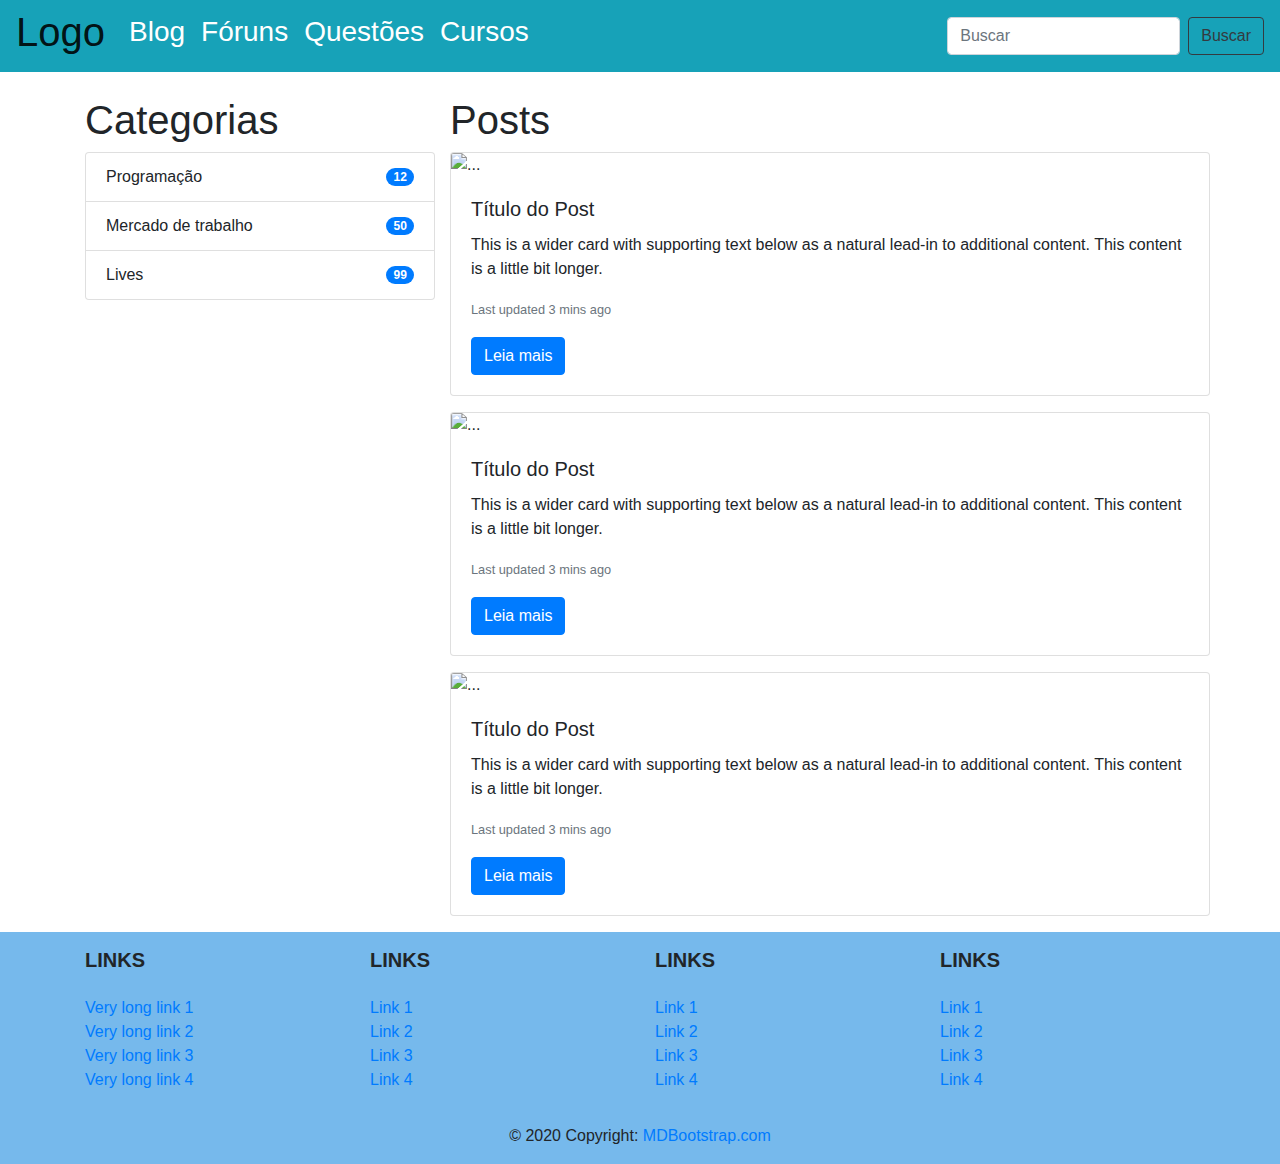
==== blog.html @ 46392983 "initial commit" ====
<!doctype html>
<html lang="pt-br">
  <head>
    <title>Blog</title>
    <!-- Required meta tags -->
    <meta charset="utf-8">
    <meta name="viewport" content="width=device-width, initial-scale=1, shrink-to-fit=no">
    <link rel="stylesheet" href="css/style.css">

    <!-- Bootstrap CSS -->
    <link rel="stylesheet" href="https://stackpath.bootstrapcdn.com/bootstrap/4.3.1/css/bootstrap.min.css" integrity="sha384-ggOyR0iXCbMQv3Xipma34MD+dH/1fQ784/j6cY/iJTQUOhcWr7x9JvoRxT2MZw1T" crossorigin="anonymous">
  </head>
  <body>
      

     <!--Header-->
     
     <nav class="navbar navbar-expand-lg navbar-light bg-info text-white mb-4">
        <a class="navbar-brand" href="index.html"><h1>Logo</h1></a>
        <button class="navbar-toggler" type="button" data-toggle="collapse" data-target="#navbarSupportedContent" aria-controls="navbarSupportedContent" aria-expanded="false" aria-label="Toggle navigation">
          <span class="navbar-toggler-icon"></span>
        </button>
      
        <div class="collapse navbar-collapse" id="navbarSupportedContent" >
          <ul class="navbar-nav mr-auto " >
            <li class="nav-item ">
              <a class="nav-link text-white" href="blog.html"><h3>Blog</h3></a>
            </li>
            <li class="nav-item">
              <a class="nav-link text-white" href="forum.html"><h3>Fóruns</h3></a>
            </li>
            <li class="nav-item">
              <a class="nav-link text-white " href="questoes.html"><h3>Questões</h3></a>
            </li>
            <li class="nav-item">
              <a class="nav-link text-white " href="cursos.html"><h3>Cursos</h3></a>
            </li>
            
          </ul>
          <form class="form-inline my-2 my-lg-0">
            <input class="form-control mr-sm-2" type="search" placeholder="Buscar" aria-label="Search">
            <button class="btn btn-outline-dark my-2 my-sm-0" type="submit">Buscar</button>
          </form>
        </div>
      </nav>
   
    <!--Header-->




      <!--Area de posts-->

      <div class="container">
        <div class="row">
            
           <div class="col-4">
            <h1>Categorias</h1>
            <ul class="list-group">
                <li class="list-group-item d-flex justify-content-between align-items-center">
                  Programação
                  <span class="badge badge-primary badge-pill">12</span>
                </li>
                <li class="list-group-item d-flex justify-content-between align-items-center">
                  Mercado de trabalho
                  <span class="badge badge-primary badge-pill">50</span>
                </li>
                <li class="list-group-item d-flex justify-content-between align-items-center">
                  Lives
                  <span class="badge badge-primary badge-pill">99</span>
                </li>
              </ul>

           </div>
       

       
           <div class="col-8">
            <div class="row">
                <p class="text-center"><h1>Posts</h1></p>
                <div class="card mb-3">
                    <img src="https://source.unsplash.com/random/100x50" class="card-img-top" alt="...">
                    <div class="card-body">
                      <h5 class="card-title">Título do Post</h5>
                      <p class="card-text">This is a wider card with supporting text below as a natural lead-in to additional content. This content is a little bit longer.</p>
                      <p class="card-text"><small class="text-muted">Last updated 3 mins ago</small></p>
                      <a href="blog-post.html" class="btn btn-primary">Leia mais</a>
                    </div>
                  </div>
    
                  <div class="card mb-3">
                    <img src="https://source.unsplash.com/random/100x50" class="card-img-top" alt="...">
                    <div class="card-body">
                      <h5 class="card-title">Título do Post</h5>
                      <p class="card-text">This is a wider card with supporting text below as a natural lead-in to additional content. This content is a little bit longer.</p>
                      <p class="card-text"><small class="text-muted">Last updated 3 mins ago</small></p>
                      <a href="blog-post.html" class="btn btn-primary">Leia mais</a>
                    </div>
                  </div>
    
                  <div class="card mb-3">
                    <img src="https://source.unsplash.com/random/100x50" class="card-img-top" alt="...">
                    <div class="card-body">
                      <h5 class="card-title">Título do Post</h5>
                      <p class="card-text">This is a wider card with supporting text below as a natural lead-in to additional content. This content is a little bit longer.</p>
                      <p class="card-text"><small class="text-muted">Last updated 3 mins ago</small></p>
                      <a href="blog-post.html" class="btn btn-primary">Leia mais</a>
                    </div>
                </div>
                 </div>

            </div>
             
       
        </div>
      </div>



    
    
    <!-- Footer -->


   
    <footer class="page-footer font-small indigo">
        <div class="container text-center text-md-left">
          <div class="row">
            <div class="col-md-3 mx-auto">
              <h5 class="font-weight-bold text-uppercase mt-3 mb-4">Links</h5>
              <ul class="list-unstyled">
                <li>
                  <a href="#!">Very long link 1</a>
                </li>
                <li>
                  <a href="#!">Very long link 2</a>
                </li>
                <li>
                  <a href="#!">Very long link 3</a>
                </li>
                <li>
                  <a href="#!">Very long link 4</a>
                </li>
              </ul>
  
            </div>
            <hr class="clearfix w-100 d-md-none">
            <div class="col-md-3 mx-auto">
              <h5 class="font-weight-bold text-uppercase mt-3 mb-4">Links</h5>
              <ul class="list-unstyled">
                <li>
                  <a href="#!">Link 1</a>
                </li>
                <li>
                  <a href="#!">Link 2</a>
                </li>
                <li>
                  <a href="#!">Link 3</a>
                </li>
                <li>
                  <a href="#!">Link 4</a>
                </li>
              </ul>
  
            </div>
            <hr class="clearfix w-100 d-md-none">
            <div class="col-md-3 mx-auto">
              <h5 class="font-weight-bold text-uppercase mt-3 mb-4">Links</h5>
  
              <ul class="list-unstyled">
                <li>
                  <a href="#!">Link 1</a>
                </li>
                <li>
                  <a href="#!">Link 2</a>
                </li>
                <li>
                  <a href="#!">Link 3</a>
                </li>
                <li>
                  <a href="#!">Link 4</a>
                </li>
              </ul>
  
            </div>
            <hr class="clearfix w-100 d-md-none">
            <div class="col-md-3 mx-auto">
              <h5 class="font-weight-bold text-uppercase mt-3 mb-4">Links</h5>
              <ul class="list-unstyled">
                <li>
                  <a href="#!">Link 1</a>
                </li>
                <li>
                  <a href="#!">Link 2</a>
                </li>
                <li>
                  <a href="#!">Link 3</a>
                </li>
                <li>
                  <a href="#!">Link 4</a>
                </li>
              </ul>
  
            </div>
          </div>
        </div>
        <!-- Copyright -->
        <div class="footer-copyright text-center py-3">© 2020 Copyright:
          <a href="https://mdbootstrap.com/"> MDBootstrap.com</a>
        </div>
        <!-- Copyright -->
  
      </footer>
      <!-- Footer -->
          <!-- Footer -->
  
  
              <!--Fim footer-->









    <!-- Optional JavaScript -->
    <!-- jQuery first, then Popper.js, then Bootstrap JS -->
    <script src="https://code.jquery.com/jquery-3.3.1.slim.min.js" integrity="sha384-q8i/X+965DzO0rT7abK41JStQIAqVgRVzpbzo5smXKp4YfRvH+8abtTE1Pi6jizo" crossorigin="anonymous"></script>
    <script src="https://cdnjs.cloudflare.com/ajax/libs/popper.js/1.14.7/umd/popper.min.js" integrity="sha384-UO2eT0CpHqdSJQ6hJty5KVphtPhzWj9WO1clHTMGa3JDZwrnQq4sF86dIHNDz0W1" crossorigin="anonymous"></script>
    <script src="https://stackpath.bootstrapcdn.com/bootstrap/4.3.1/js/bootstrap.min.js" integrity="sha384-JjSmVgyd0p3pXB1rRibZUAYoIIy6OrQ6VrjIEaFf/nJGzIxFDsf4x0xIM+B07jRM" crossorigin="anonymous"></script>
  </body>
</html>
---- css/style.css ----
nav, nav-brand{
  height: 8vh;
}


.navbar-default .navbar-nav > li > a:hover, .navbar-default .navbar-nav > li > a:focus {
  background-color: #FFFF00;
  color: #FFC0CB;

}




footer{
  background-color: #76B9EC ;
}


#destaques{

  margin-bottom: 10rem;
}
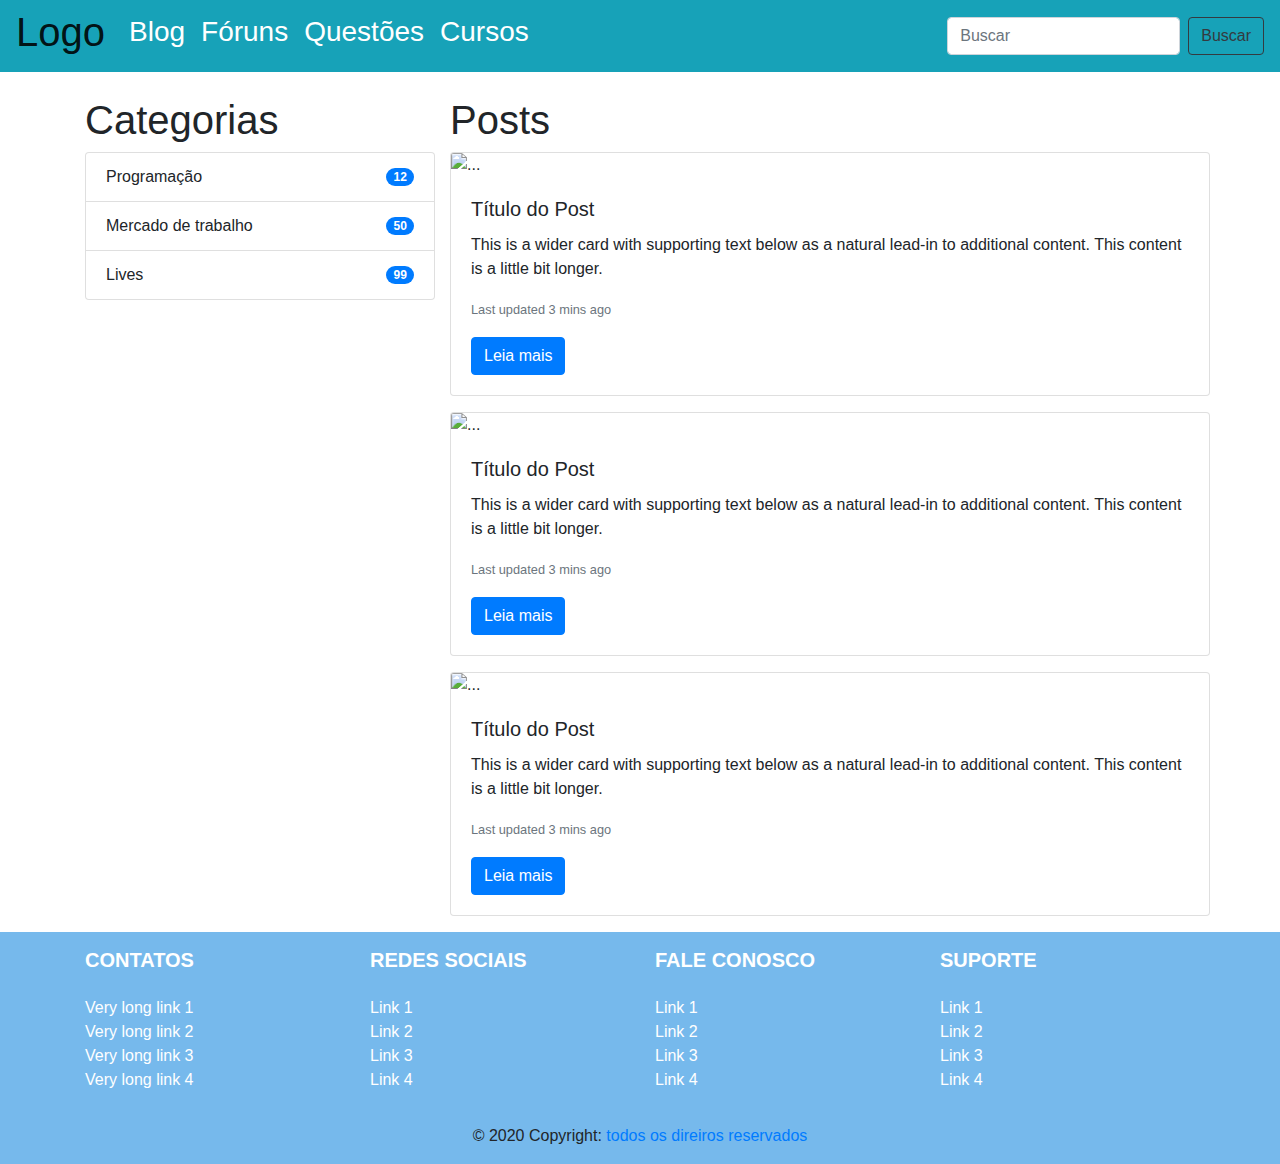
==== commit 75f3f365: "alteraçoes nav bar" ====
--- a/blog.html
+++ b/blog.html
@@ -123,106 +123,99 @@
 
 
    
+    <!-- Footer -->
+
+
+   
     <footer class="page-footer font-small indigo">
-        <div class="container text-center text-md-left">
-          <div class="row">
-            <div class="col-md-3 mx-auto">
-              <h5 class="font-weight-bold text-uppercase mt-3 mb-4">Links</h5>
-              <ul class="list-unstyled">
-                <li>
-                  <a href="#!">Very long link 1</a>
-                </li>
-                <li>
-                  <a href="#!">Very long link 2</a>
-                </li>
-                <li>
-                  <a href="#!">Very long link 3</a>
-                </li>
-                <li>
-                  <a href="#!">Very long link 4</a>
-                </li>
-              </ul>
-  
-            </div>
-            <hr class="clearfix w-100 d-md-none">
-            <div class="col-md-3 mx-auto">
-              <h5 class="font-weight-bold text-uppercase mt-3 mb-4">Links</h5>
-              <ul class="list-unstyled">
-                <li>
-                  <a href="#!">Link 1</a>
-                </li>
-                <li>
-                  <a href="#!">Link 2</a>
-                </li>
-                <li>
-                  <a href="#!">Link 3</a>
-                </li>
-                <li>
-                  <a href="#!">Link 4</a>
-                </li>
-              </ul>
-  
-            </div>
-            <hr class="clearfix w-100 d-md-none">
-            <div class="col-md-3 mx-auto">
-              <h5 class="font-weight-bold text-uppercase mt-3 mb-4">Links</h5>
-  
-              <ul class="list-unstyled">
-                <li>
-                  <a href="#!">Link 1</a>
-                </li>
-                <li>
-                  <a href="#!">Link 2</a>
-                </li>
-                <li>
-                  <a href="#!">Link 3</a>
-                </li>
-                <li>
-                  <a href="#!">Link 4</a>
-                </li>
-              </ul>
-  
-            </div>
-            <hr class="clearfix w-100 d-md-none">
-            <div class="col-md-3 mx-auto">
-              <h5 class="font-weight-bold text-uppercase mt-3 mb-4">Links</h5>
-              <ul class="list-unstyled">
-                <li>
-                  <a href="#!">Link 1</a>
-                </li>
-                <li>
-                  <a href="#!">Link 2</a>
-                </li>
-                <li>
-                  <a href="#!">Link 3</a>
-                </li>
-                <li>
-                  <a href="#!">Link 4</a>
-                </li>
-              </ul>
-  
-            </div>
+      <div class="container text-center text-md-left">
+        <div class="row">
+          <div class="col-md-3 mx-auto">
+            <h5 class="font-weight-bold text-uppercase mt-3 mb-4 text-white">Contatos</h5>
+            <ul class="list-unstyled">
+              <li>
+                <a href="#!" class="text-white">Very long link 1</a>
+              </li>
+              <li>
+                <a href="#!" class="text-white">Very long link 2</a>
+              </li>
+              <li>
+                <a href="#!" class="text-white">Very long link 3</a>
+              </li>
+              <li>
+                <a href="#!" class="text-white">Very long link 4</a>
+              </li>
+            </ul>
+
+          </div>
+          <hr class="clearfix w-100 d-md-none">
+          <div class="col-md-3 mx-auto">
+            <h5 class="font-weight-bold text-uppercase mt-3 mb-4 text-white">Redes Sociais</h5>
+            <ul class="list-unstyled ">
+              <li>
+                <a href="#!" class="text-white">Link 1</a>
+              </li>
+              <li>
+                <a href="#!" class="text-white">Link 2</a>
+              </li>
+              <li>
+                <a href="#!" class="text-white">Link 3</a>
+              </li>
+              <li>
+                <a href="#!" class="text-white">Link 4</a>
+              </li>
+            </ul>
+
+          </div>
+          <hr class="clearfix w-100 d-md-none">
+          <div class="col-md-3 mx-auto">
+            <h5 class="font-weight-bold text-uppercase mt-3 mb-4 text-white">Fale conosco</h5>
+
+            <ul class="list-unstyled">
+              <li>
+                <a href="#!" class="text-white">Link 1</a>
+              </li>
+              <li>
+                <a href="#!" class="text-white">Link 2</a>
+              </li>
+              <li>
+                <a href="#!" class="text-white">Link 3</a>
+              </li>
+              <li>
+                <a href="#!" class="text-white">Link 4</a>
+              </li>
+            </ul>
+
+          </div>
+          <hr class="clearfix w-100 d-md-none">
+          <div class="col-md-3 mx-auto">
+            <h5 class="font-weight-bold text-uppercase mt-3 mb-4 text-white">Suporte </h5>
+            <ul class="list-unstyled">
+              <li>
+                <a href="#!" class="text-white">Link 1</a>
+              </li>
+              <li>
+                <a href="#!" class="text-white">Link 2</a>
+              </li>
+              <li>
+                <a href="#!" class="text-white">Link 3</a>
+              </li>
+              <li>
+                <a href="#!" class="text-white">Link 4</a>
+              </li>
+            </ul>
+
           </div>
         </div>
-        <!-- Copyright -->
-        <div class="footer-copyright text-center py-3">© 2020 Copyright:
-          <a href="https://mdbootstrap.com/"> MDBootstrap.com</a>
-        </div>
-        <!-- Copyright -->
-  
-      </footer>
-      <!-- Footer -->
-          <!-- Footer -->
-  
-  
-              <!--Fim footer-->
-
-
-
-
-
-
-
+      </div>
+      <!-- Copyright -->
+      <div class="footer-copyright text-center py-3">© 2020 Copyright:
+        <a href="https://mdbootstrap.com/"> todos os direiros reservados</a>
+      </div>
+      <!-- Copyright -->
+
+    </footer>
+            <!--Fim footer-->
 
 
     <!-- Optional JavaScript -->
